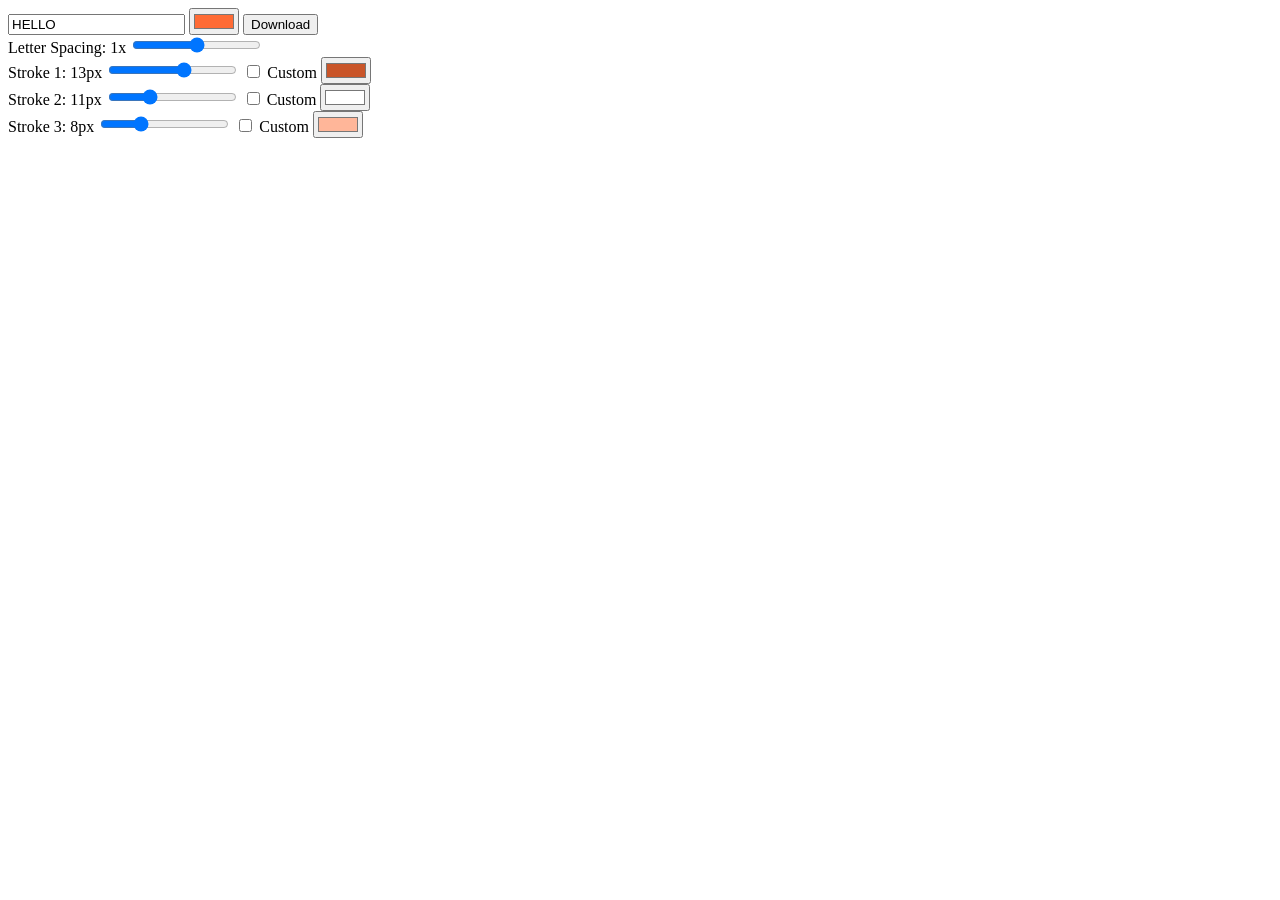
==== porky/index.html @ 86d9cf79 "Rename index (2).html to index.html" ====
<!DOCTYPE html>
<html lang="en">
<head>
  <meta charset="UTF-8">
  <meta name="viewport" content="width=device-width, initial-scale=1.0">
  <title>Text Rasterizer</title>
  <link rel="stylesheet" href="style.css">
</head>
<body>
  <div class="container">
    <div class="controls">
      <input type="text" id="textInput" placeholder="Type your text..." value="HELLO">
      <input type="color" id="colorPicker" value="#ff6b35">
      <button id="downloadBtn">Download</button>
    </div>
    <div class="controls">
      <label>
        Letter Spacing: <span id="spacingValue">1.0</span>x
        <input type="range" id="letterSpacing" min="0.6" max="1.4" step="0.1" value="1.0">
      </label>
    </div>
    <div class="controls stroke-controls">
      <div class="stroke-group">
        <label>
          Stroke 1: <span id="thickness1Value">13</span>px
          <input type="range" id="thickness1" min="7" max="17" step="1" value="13">
        </label>
        <label class="toggle-label">
          <input type="checkbox" id="custom1Toggle">
          Custom
        </label>
        <input type="color" id="color1Picker" value="#c95529" class="stroke-color hidden">
      </div>
      <div class="stroke-group">
        <label>
          Stroke 2: <span id="thickness2Value">11</span>px
          <input type="range" id="thickness2" min="7" max="20" step="1" value="11">
        </label>
        <label class="toggle-label">
          <input type="checkbox" id="custom2Toggle">
          Custom
        </label>
        <input type="color" id="color2Picker" value="#ffffff" class="stroke-color hidden">
      </div>
      <div class="stroke-group">
        <label>
          Stroke 3: <span id="thickness3Value">8</span>px
          <input type="range" id="thickness3" min="3" max="20" step="1" value="8">
        </label>
        <label class="toggle-label">
          <input type="checkbox" id="custom3Toggle">
          Custom
        </label>
        <input type="color" id="color3Picker" value="#ffb699" class="stroke-color hidden">
      </div>
    </div>
    <canvas id="canvas"></canvas>
  </div>
  <script src="script.js"></script>
</body>
</html>
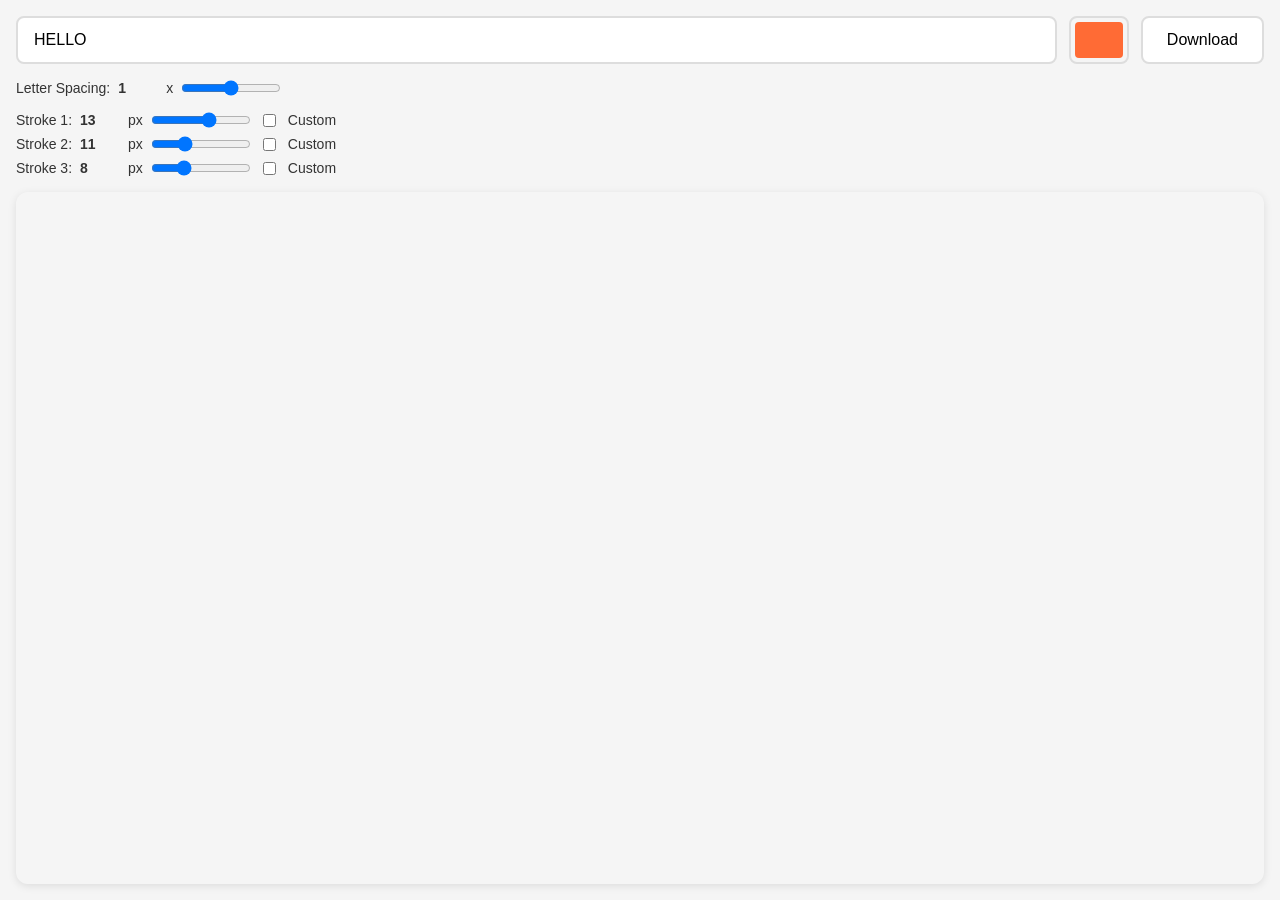
==== commit 99185c3c: "Update index.html" ====
--- a/porky/index.html
+++ b/porky/index.html
@@ -3,7 +3,7 @@
 <head>
   <meta charset="UTF-8">
   <meta name="viewport" content="width=device-width, initial-scale=1.0">
-  <title>Text Rasterizer</title>
+  <title>some porky text generator idk</title>
   <link rel="stylesheet" href="style.css">
 </head>
 <body>
--- a/porky/style.css
+++ b/porky/style.css
@@ -0,0 +1,142 @@
+@font-face {
+  font-family: 'Porkys';
+  src: url('/PORKYS_[1].TTF') format('truetype');
+}
+
+* {
+  margin: 0;
+  padding: 0;
+  box-sizing: border-box;
+}
+
+body {
+  font-family: -apple-system, BlinkMacSystemFont, 'Segoe UI', sans-serif;
+  background: #f5f5f5;
+  overflow: hidden;
+}
+
+.container {
+  width: 100vw;
+  height: 100vh;
+  display: flex;
+  flex-direction: column;
+  padding: 16px;
+  gap: 16px;
+}
+
+.controls {
+  display: flex;
+  gap: 12px;
+  flex-shrink: 0;
+  flex-wrap: wrap;
+}
+
+.controls label {
+  display: flex;
+  align-items: center;
+  gap: 8px;
+  font-size: 14px;
+  color: #333;
+}
+
+.controls label input[type="range"] {
+  width: 100px;
+}
+
+.controls label span {
+  min-width: 40px;
+  font-weight: 600;
+}
+
+.stroke-controls {
+  flex-direction: column;
+  gap: 8px;
+}
+
+.stroke-group {
+  display: flex;
+  gap: 12px;
+  align-items: center;
+  flex-wrap: wrap;
+}
+
+.toggle-label {
+  font-size: 14px;
+  cursor: pointer;
+  user-select: none;
+}
+
+.toggle-label input[type="checkbox"] {
+  margin-right: 4px;
+  cursor: pointer;
+}
+
+.stroke-color {
+  width: 50px;
+  height: 36px;
+  border: 2px solid #ddd;
+  border-radius: 6px;
+  cursor: pointer;
+}
+
+.stroke-color.hidden {
+  display: none;
+}
+
+#textInput {
+  flex: 1;
+  padding: 12px 16px;
+  border: 2px solid #ddd;
+  border-radius: 8px;
+  font-size: 16px;
+  outline: none;
+  transition: border-color 0.2s;
+}
+
+#textInput:focus {
+  border-color: #666;
+}
+
+#colorPicker {
+  width: 60px;
+  height: 48px;
+  border: 2px solid #ddd;
+  border-radius: 8px;
+  cursor: pointer;
+  background: none;
+}
+
+#colorPicker::-webkit-color-swatch-wrapper {
+  padding: 4px;
+}
+
+#colorPicker::-webkit-color-swatch {
+  border: none;
+  border-radius: 4px;
+}
+
+#downloadBtn {
+  padding: 12px 24px;
+  border: 2px solid #ddd;
+  border-radius: 8px;
+  background: white;
+  font-size: 16px;
+  cursor: pointer;
+  transition: all 0.2s;
+}
+
+#downloadBtn:hover {
+  border-color: #666;
+  background: #f5f5f5;
+}
+
+#downloadBtn:active {
+  transform: scale(0.98);
+}
+
+#canvas {
+  flex: 1;
+  border-radius: 12px;
+  box-shadow: 0 2px 8px rgba(0,0,0,0.1);
+  cursor: crosshair;
+}
